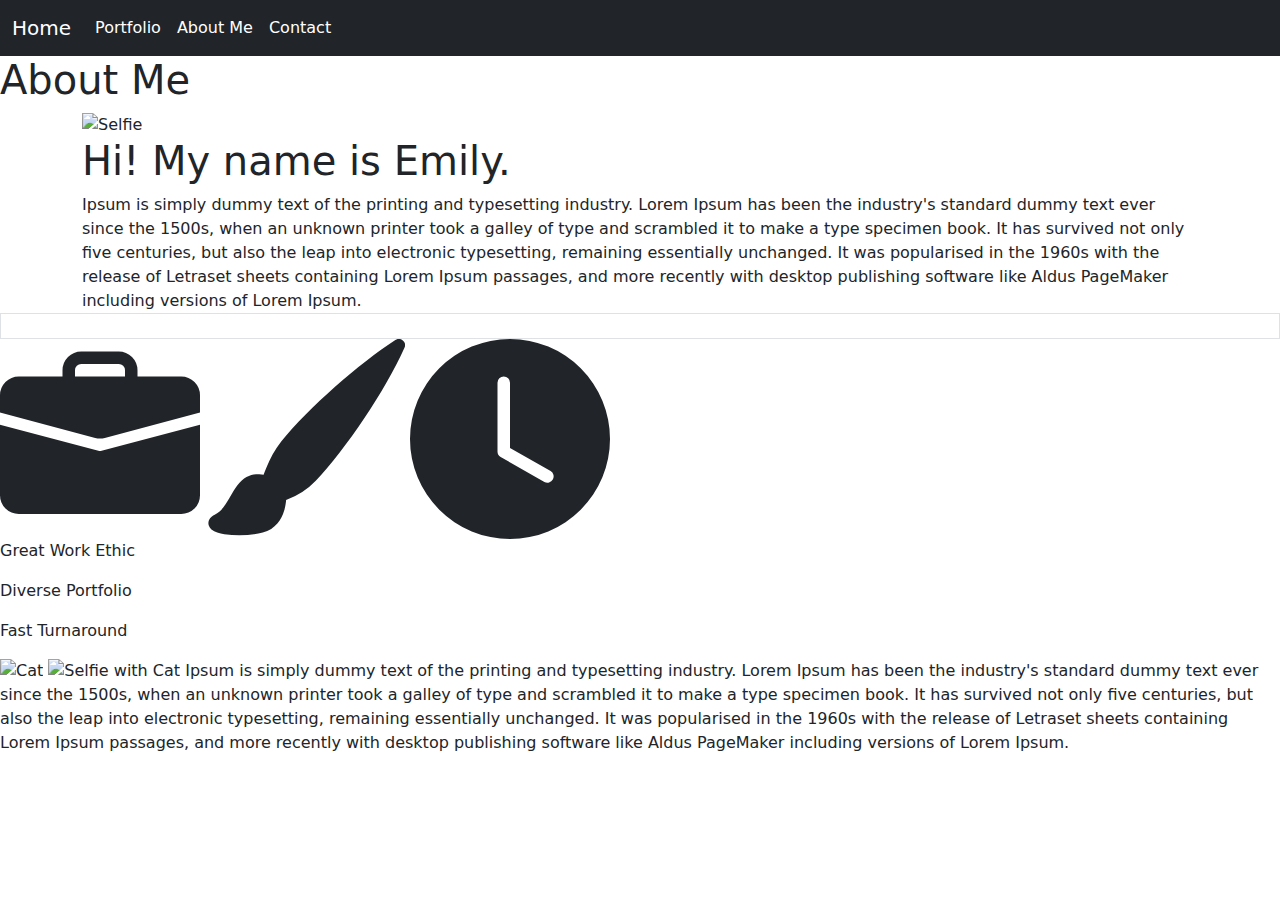
==== about.html @ 85dd1366 "Add files via upload" ====
<!DOCTYPE html>
<html lang="en">
  <head>
    <!-- Required meta tags -->
    <meta charset="utf-8" />
    <meta name="viewport" content="width=device-width, initial-scale=1" />

    <link rel="stylesheet"href="https://cdnjs.cloudflare.com/ajax/libs/twitter-bootstrap/5.0.0-beta1/css/bootstrap.min.css"/>
    <link rel="stylesheet" href="https://cdnjs.cloudflare.com/ajax/libs/font-awesome/5.15.2/css/all.min.css"/>
<link rel="stylesheet" href="CSS/customabout.css"/>
    <title>About Me</title>
  </head>


  <body>

<nav class="navbar navbar-expand-lg navbar-dark bg-dark">
  <div class="container-fluid">
    <a class="navbar-brand" href="index.html">Home</a>
      <ul class="navbar-nav me-auto mb-2 mb-lg-0">
        <li class="nav-item">
          <a class="nav-link active" aria-current="page" href="portfolio.html">Portfolio</a>
        </li>
        <li class="nav-item">
          <a class="nav-link active" aria-current="page" href="about.html">About Me</a>
        </li>
        <li class="nav-item">
          <a class="nav-link active" aria-current="page" href="contact.html">Contact</a>
        </li>
  </div>
</nav>
    
  <div class="topspace">

  </div>
  
  <div class="header">
    <h1>About Me</h1>
  </div>

  <div class="container">
      <img src="images/IMG_0511.jpg" alt="Selfie">
      <span>
        <h1> Hi! My name is Emily.</h1>
        Ipsum is simply dummy text of the printing and typesetting industry. Lorem Ipsum has been the industry's standard dummy text ever since the 1500s, when an unknown printer took a galley of type and scrambled it to make a type specimen book. It has survived not only five centuries, but also the leap into electronic typesetting, remaining essentially unchanged. It was popularised in the 1960s with the release of Letraset sheets containing Lorem Ipsum passages, and more recently with desktop publishing software like Aldus PageMaker including versions of Lorem Ipsum.
      </span> 
  </div>

  <div class="border">
    <img src="images/set-of-decorative-border-vector-20757579.jpg" alt="">
  </div>

  <div class="container2">

    <svg xmlns="http://www.w3.org/2000/svg" width="200" height="200" fill="currentColor" class="bi bi-briefcase-fill" viewBox="0 0 16 16">
      <path d="M6.5 1A1.5 1.5 0 0 0 5 2.5V3H1.5A1.5 1.5 0 0 0 0 4.5v1.384l7.614 2.03a1.5 1.5 0 0 0 .772 0L16 5.884V4.5A1.5 1.5 0 0 0 14.5 3H11v-.5A1.5 1.5 0 0 0 9.5 1h-3zm0 1h3a.5.5 0 0 1 .5.5V3H6v-.5a.5.5 0 0 1 .5-.5z"/>
      <path d="M0 12.5A1.5 1.5 0 0 0 1.5 14h13a1.5 1.5 0 0 0 1.5-1.5V6.85L8.129 8.947a.5.5 0 0 1-.258 0L0 6.85v5.65z"/>
    </svg>
  
    <svg xmlns="http://www.w3.org/2000/svg" width="200" height="200" fill="currentColor" class="bi bi-brush-fill" viewBox="0 0 16 16">
      <path d="M15.825.12a.5.5 0 0 1 .132.584c-1.53 3.43-4.743 8.17-7.095 10.64a6.067 6.067 0 0 1-2.373 1.534c-.018.227-.06.538-.16.868-.201.659-.667 1.479-1.708 1.74a8.118 8.118 0 0 1-3.078.132 3.659 3.659 0 0 1-.562-.135 1.382 1.382 0 0 1-.466-.247.714.714 0 0 1-.204-.288.622.622 0 0 1 .004-.443c.095-.245.316-.38.461-.452.394-.197.625-.453.867-.826.095-.144.184-.297.287-.472l.117-.198c.151-.255.326-.54.546-.848.528-.739 1.201-.925 1.746-.896.126.007.243.025.348.048.062-.172.142-.38.238-.608.261-.619.658-1.419 1.187-2.069 2.176-2.67 6.18-6.206 9.117-8.104a.5.5 0 0 1 .596.04z"/>
    </svg>
  
    <svg xmlns="http://www.w3.org/2000/svg" width="200" height="200" fill="currentColor" class="bi bi-clock-fill" viewBox="0 0 16 16">
      <path d="M16 8A8 8 0 1 1 0 8a8 8 0 0 1 16 0zM8 3.5a.5.5 0 0 0-1 0V9a.5.5 0 0 0 .252.434l3.5 2a.5.5 0 0 0 .496-.868L8 8.71V3.5z"/>
    </svg>

    </div>

    <div class="container3">
      <p> Great Work Ethic</p>
      <p> Diverse Portfolio</p>
      <p> Fast Turnaround</p>
  </div>
  
<div class="container4">
  <img src="images/IMG_5099.JPG" alt="Cat">
  <img src="images/IMG_3385.jpg" alt="Selfie with Cat">
  <span>
    Ipsum is simply dummy text of the printing and typesetting industry. Lorem Ipsum has been the industry's standard dummy text ever since the 1500s, when an unknown printer took a galley of type and scrambled it to make a type specimen book. It has survived not only five centuries, but also the leap into electronic typesetting, remaining essentially unchanged. It was popularised in the 1960s with the release of Letraset sheets containing Lorem Ipsum passages, and more recently with desktop publishing software like Aldus PageMaker including versions of Lorem Ipsum.
  </span>
</div>


</body>
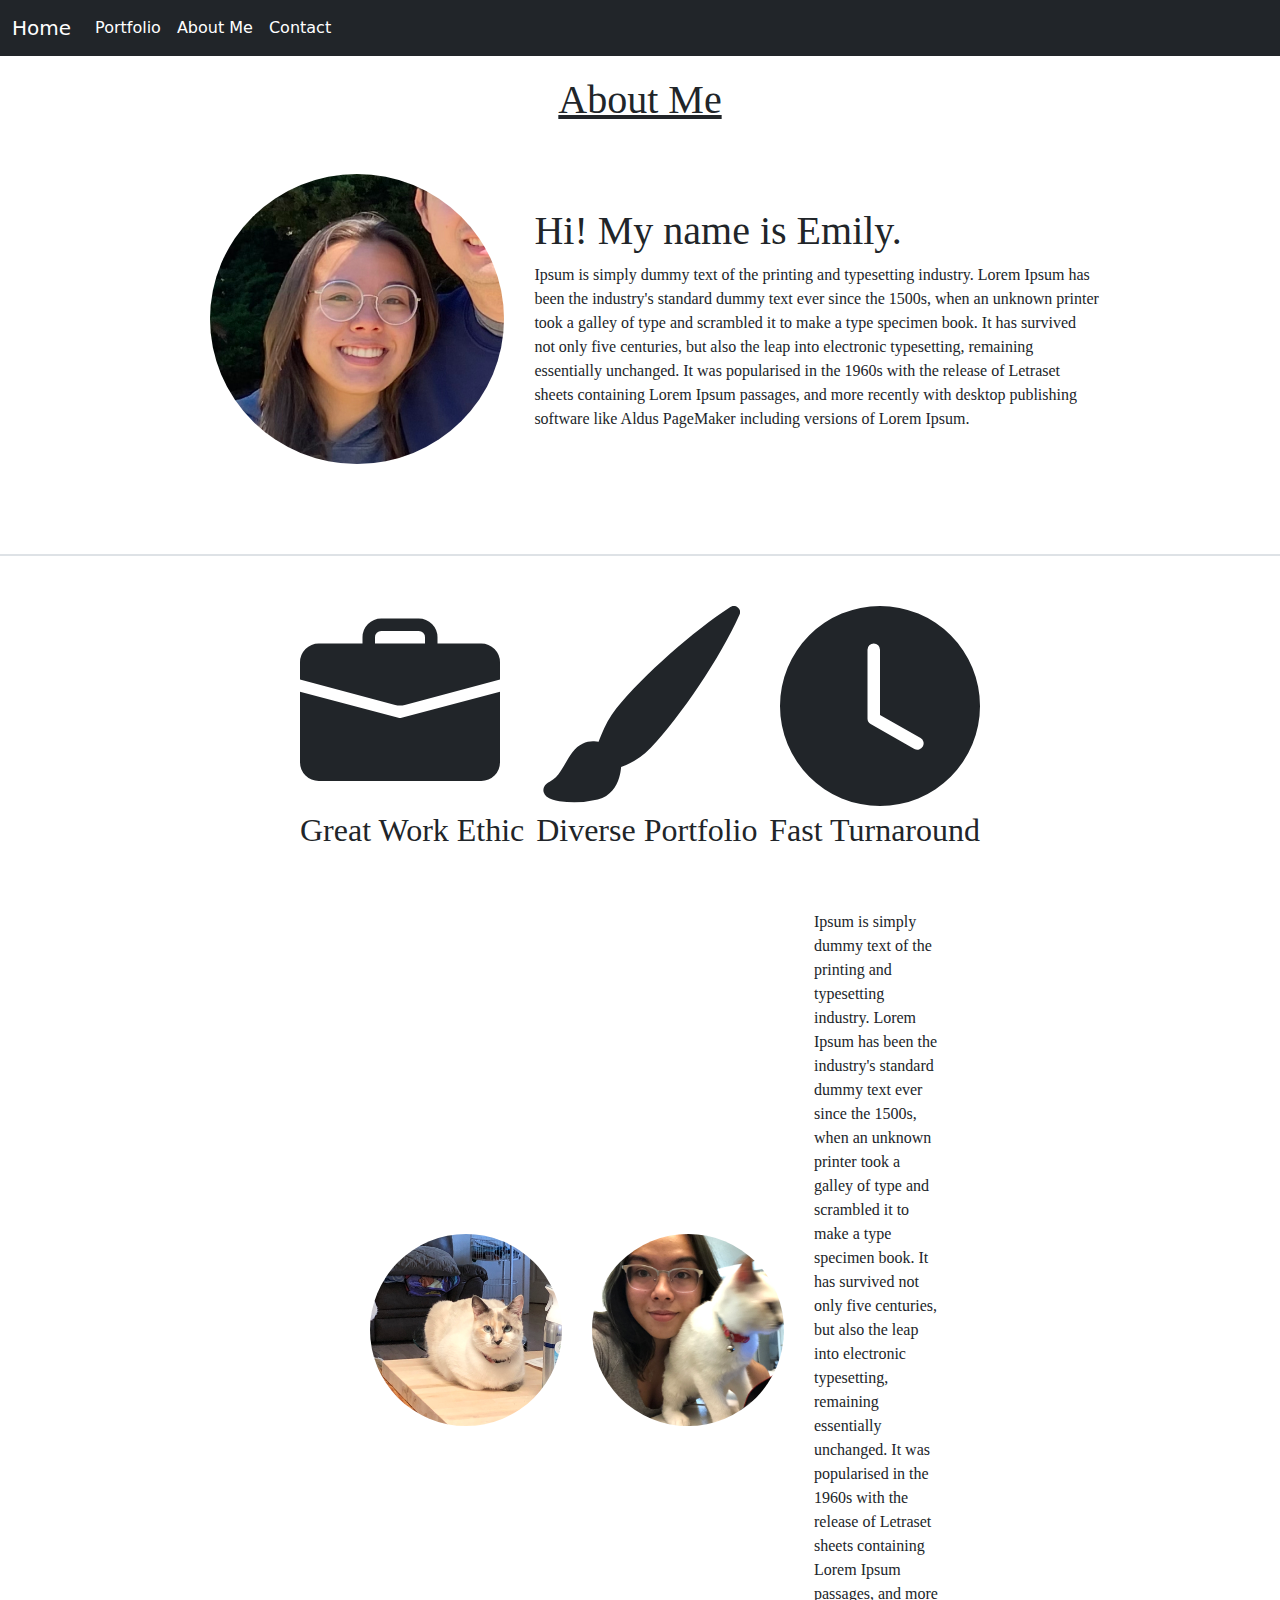
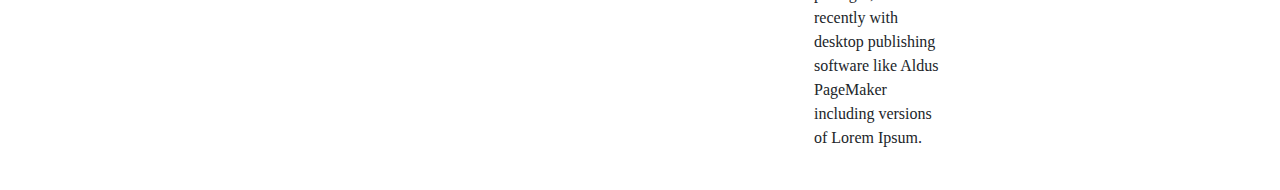
==== commit 90ffc927: "Update about.html" ====
--- a/about.html
+++ b/about.html
@@ -7,7 +7,7 @@
 
     <link rel="stylesheet"href="https://cdnjs.cloudflare.com/ajax/libs/twitter-bootstrap/5.0.0-beta1/css/bootstrap.min.css"/>
     <link rel="stylesheet" href="https://cdnjs.cloudflare.com/ajax/libs/font-awesome/5.15.2/css/all.min.css"/>
-<link rel="stylesheet" href="CSS/customabout.css"/>
+<link rel="stylesheet" href="customabout.css"/>
     <title>About Me</title>
   </head>
 
@@ -39,7 +39,7 @@
   </div>
 
   <div class="container">
-      <img src="images/IMG_0511.jpg" alt="Selfie">
+      <img src="IMG_0511.jpg" alt="Selfie">
       <span>
         <h1> Hi! My name is Emily.</h1>
         Ipsum is simply dummy text of the printing and typesetting industry. Lorem Ipsum has been the industry's standard dummy text ever since the 1500s, when an unknown printer took a galley of type and scrambled it to make a type specimen book. It has survived not only five centuries, but also the leap into electronic typesetting, remaining essentially unchanged. It was popularised in the 1960s with the release of Letraset sheets containing Lorem Ipsum passages, and more recently with desktop publishing software like Aldus PageMaker including versions of Lorem Ipsum.
@@ -74,12 +74,12 @@
   </div>
   
 <div class="container4">
-  <img src="images/IMG_5099.JPG" alt="Cat">
-  <img src="images/IMG_3385.jpg" alt="Selfie with Cat">
+  <img src="IMG_5099.JPG" alt="Cat">
+  <img src="IMG_3385.jpg" alt="Selfie with Cat">
   <span>
     Ipsum is simply dummy text of the printing and typesetting industry. Lorem Ipsum has been the industry's standard dummy text ever since the 1500s, when an unknown printer took a galley of type and scrambled it to make a type specimen book. It has survived not only five centuries, but also the leap into electronic typesetting, remaining essentially unchanged. It was popularised in the 1960s with the release of Letraset sheets containing Lorem Ipsum passages, and more recently with desktop publishing software like Aldus PageMaker including versions of Lorem Ipsum.
   </span>
 </div>
 
 
-</body>+</body>
--- a/customabout.css
+++ b/customabout.css
@@ -0,0 +1,118 @@
+
+.topspace{
+  margin-top: 20px;
+}
+
+.header{
+  text-align: center;
+  text-decoration: underline;
+  margin-bottom: 10px;
+  font-family: Cambria, Cochin, Georgia, Times, 'Times New Roman', serif;
+}
+
+.border{
+  display: flex;
+  justify-content: center;
+}
+
+.container{
+  display: flex;
+  align-items: center;
+  width: 1000px;
+  padding: 40px;
+}
+
+span{
+  margin-left: 30px;
+  font-family: Cambria, Cochin, Georgia, Times, 'Times New Roman', serif;
+}
+
+img{
+  display: inline-block;
+  width: 32%;
+  object-fit: cover;
+  border-radius: 50%;
+  margin-left: 30px;
+}
+
+.border{
+  margin-top: 50px;
+  margin-bottom: 50px;
+}
+
+.container2{
+display: flex;
+justify-content: space-between;
+margin-left: 300px;
+margin-right: 300px;
+}
+
+.container3{
+  display: flex;
+  align-items: center;
+  justify-content: space-between;
+  margin-left: 300px;
+margin-right: 300px;
+}
+
+p{
+  font-size: xx-large;
+  font-family: Cambria, Cochin, Georgia, Times, 'Times New Roman', serif;
+}
+
+.container4{
+  display: flex;
+  align-items: center;
+  padding: 40px;
+  margin-left: 300px;
+  margin-right: 300px;
+}
+
+@media only screen and (max-width: 600px) {
+
+  nav{
+    flex-direction: column;
+    overflow: hidden;
+    display: flex;
+    justify-content: center;
+    align-items: center;
+    }
+
+.container{
+max-width: 600px;
+margin-left: -30px;
+display: block;
+text-align: center;
+}
+
+.border{
+  min-width: 1000px;
+  margin-bottom: -50px;
+  margin-left: -230px;
+}
+
+.container3{
+  margin-top: -100px;
+  display:block;
+  text-align: center;
+  margin-left: 0px;
+  margin-right:0px;
+}
+
+.container4{
+  display:block;
+  text-align: center;
+ margin-left: -10px;
+ margin-right: 0px;
+ margin-top: 0px;
+ align-items: center;
+}
+
+span{
+  margin-top: 50px;
+  display: block;
+  margin-left: 0;
+  margin-bottom: 0px;
+}
+
+  }
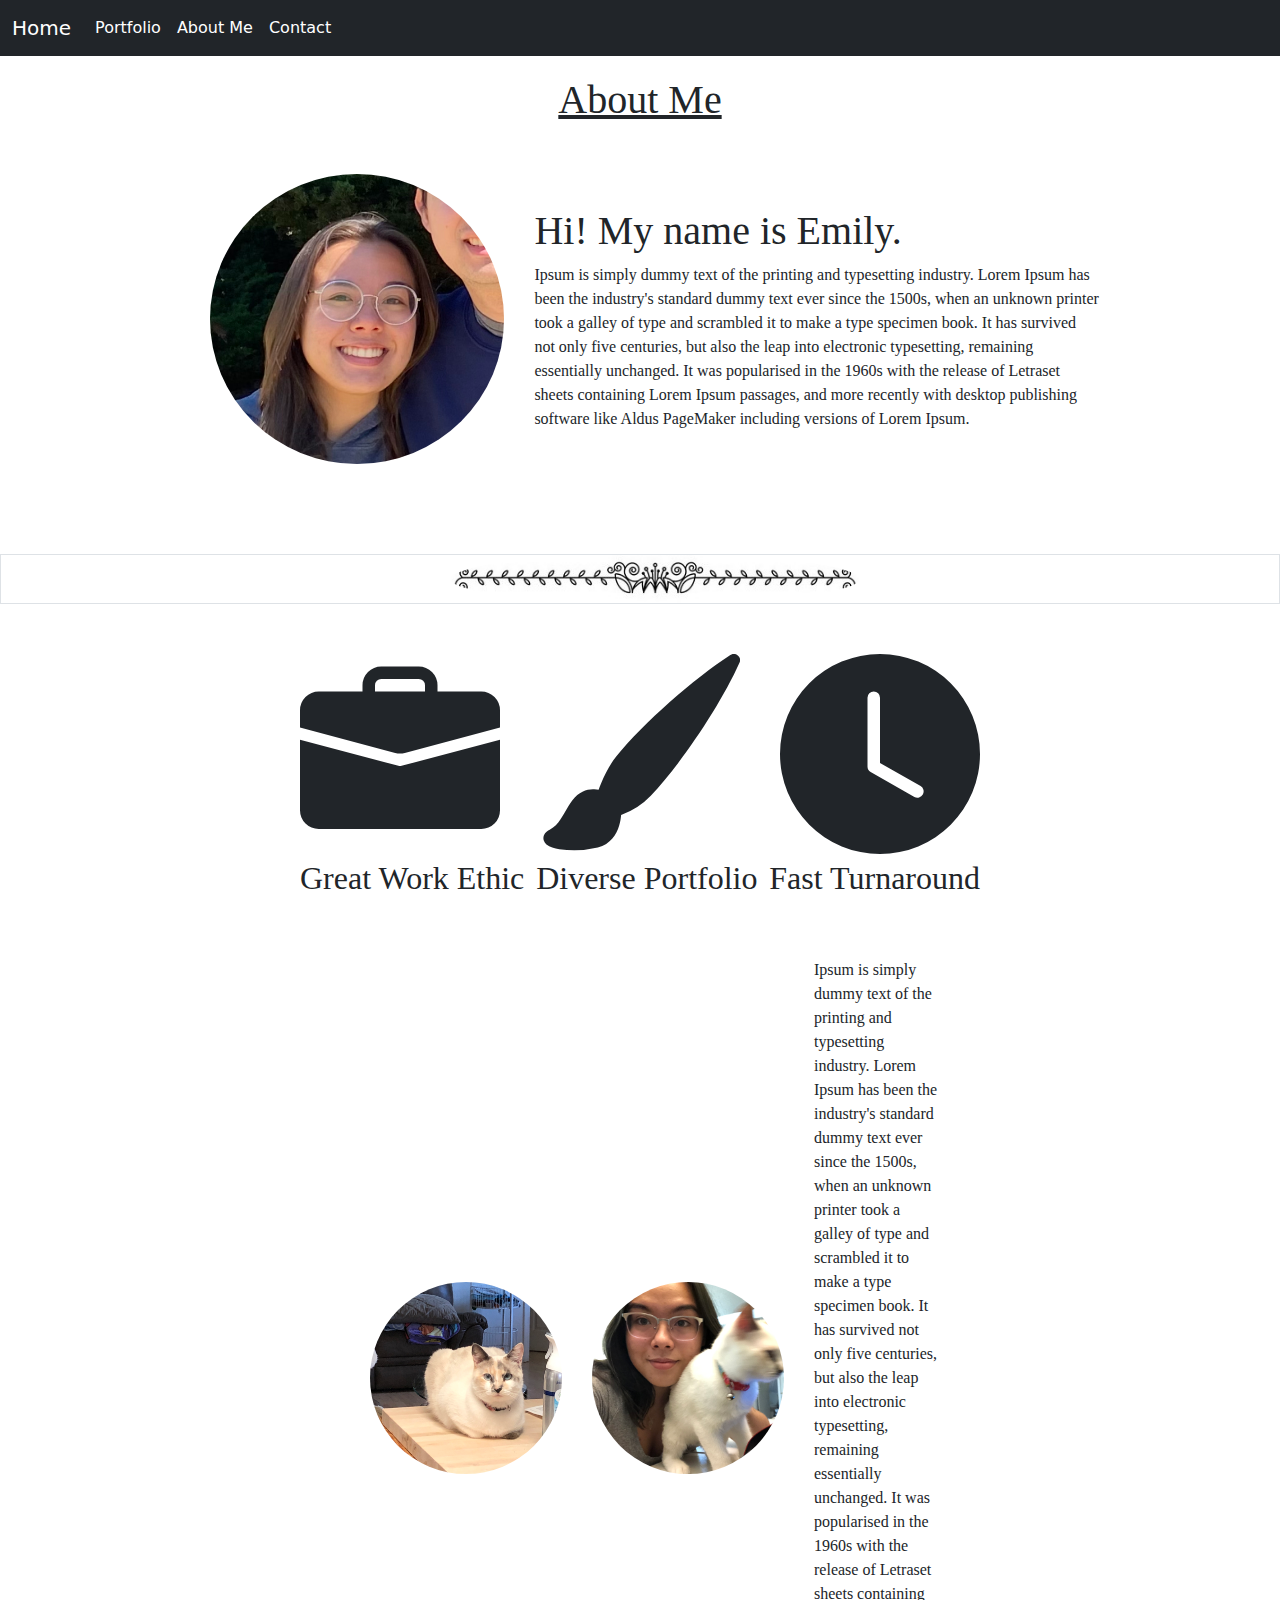
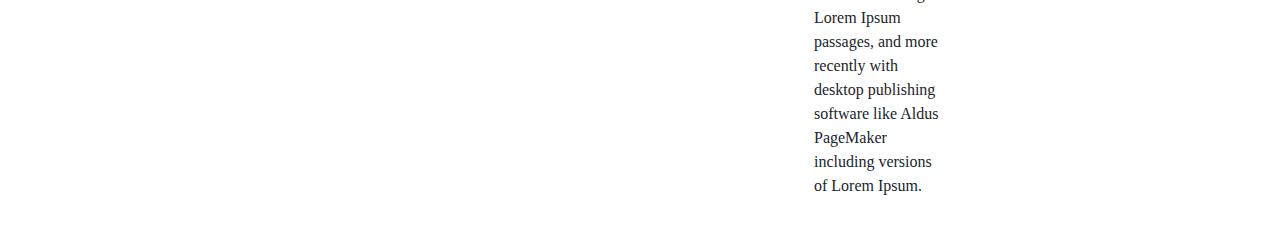
==== commit 8e9ac545: "Update about.html" ====
--- a/about.html
+++ b/about.html
@@ -47,7 +47,7 @@
   </div>
 
   <div class="border">
-    <img src="images/set-of-decorative-border-vector-20757579.jpg" alt="">
+    <img src="set-of-decorative-border-vector-20757579.jpg" alt="">
   </div>
 
   <div class="container2">
